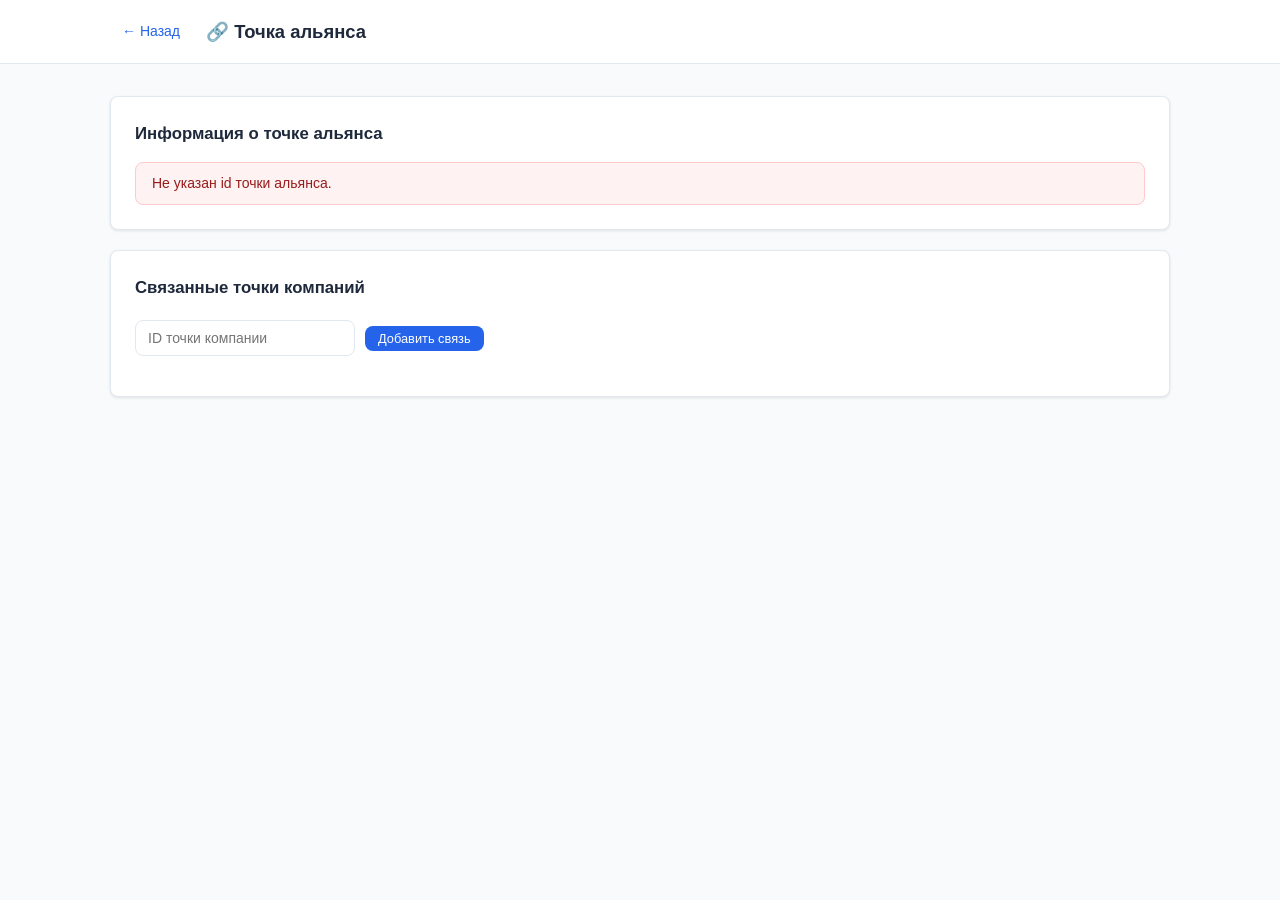
==== frontend/pages/alliance-point.html @ 225f723f "Добавляет реализацию для формы администратора приложения + мелкие фиксы и добавление updateAt колонк" ====
<!DOCTYPE html>
<html lang="ru">
<head>
  <meta charset="UTF-8" />
  <meta name="viewport" content="width=device-width, initial-scale=1.0" />
  <title>Точка альянса — Metrics Exchange</title>
  <link rel="stylesheet" href="../css/style.css" />
</head>
<body>

<!-- ============================================================
     Header
     ============================================================ -->
<header class="page-header">
  <div class="container">
    <a href="app-admin.html" id="backLink" class="btn btn-ghost">← Назад</a>
    <span class="page-title" id="pageTitle">🔗 Точка альянса</span>
  </div>
</header>

<!-- ============================================================
     Main Content
     ============================================================ -->
<main class="container">

  <!-- Alliance point detail -->
  <div class="card">
    <div class="toolbar" style="margin-bottom: 0;">
      <h2 class="card-title" style="margin: 0;">Информация о точке альянса</h2>
      <span class="toolbar-spacer"></span>
      <button id="deleteApBtn" class="btn btn-danger btn-sm" style="display:none;">Удалить точку</button>
    </div>
    <div id="apDetail" style="margin-top: 16px;">
      <div class="loading">Загрузка...</div>
    </div>
  </div>

  <!-- Linked company points -->
  <div class="card">
    <h2 class="card-title">Связанные точки компаний</h2>

    <!-- Add company point -->
    <form id="addCpForm" novalidate>
      <div class="toolbar">
        <input type="number" id="addCpId" class="form-control"
               placeholder="ID точки компании" style="max-width: 220px;" />
        <button type="submit" id="addCpBtn" class="btn btn-primary btn-sm">Добавить связь</button>
        <span class="toolbar-spacer"></span>
        <span id="cpAlert"></span>
      </div>
    </form>

    <div id="cpContent">
      <div class="loading">Загрузка...</div>
    </div>
  </div>

</main>

<!-- ============================================================
     Modal: Delete confirmation
     ============================================================ -->
<div class="modal-overlay" id="confirmModal" role="dialog" aria-modal="true">
  <div class="modal">
    <div class="modal-header">
      <h3 class="modal-title">Удаление точки альянса</h3>
      <button class="modal-close" data-close="confirmModal" aria-label="Закрыть">×</button>
    </div>
    <div>
      <div class="alert alert-warning" id="confirmText" style="margin-bottom: 16px;"></div>
      <div id="confirmAlert"></div>
      <div class="form-actions" style="justify-content: flex-end;">
        <button class="btn btn-secondary" data-close="confirmModal">Отмена</button>
        <button id="confirmOkBtn" class="btn btn-danger">Подтвердить удаление</button>
      </div>
    </div>
  </div>
</div>

<!-- ============================================================
     Scripts
     ============================================================ -->
<script src="../js/api.js"></script>
<script>
  /* id точки альянса из query-параметра ?id=... */
  var alliancePointId = new URLSearchParams(location.search).get('id');
  /* id альянса, к которому относится точка (известен после загрузки) */
  var currentAllianceId = null;

  var POINT_STATUSES = ['NEW', 'READY', 'IN_USE', 'IS_BEING_DECOMMISSIONED', 'DECOMMISSIONED'];
  var POINT_STATUS_LABELS = {
    NEW:                     ['badge-process', 'Новая'],
    READY:                   ['badge-accept',  'Готова'],
    IN_USE:                  ['badge-accept',  'Используется'],
    IS_BEING_DECOMMISSIONED: ['badge-process', 'Выводится из эксплуатации'],
    DECOMMISSIONED:          ['badge-default', 'Выведена из эксплуатации']
  };
  function pointStatusLabel(status) {
    var pair = POINT_STATUS_LABELS[status];
    return pair ? pair[1] : esc(status || '');
  }

  /* ============================================================
     Helpers
     ============================================================ */
  function esc(str) {
    if (str === null || str === undefined) return '';
    return String(str)
      .replace(/&/g, '&amp;').replace(/</g, '&lt;')
      .replace(/>/g, '&gt;').replace(/"/g, '&quot;');
  }
  function pointStatusBadge(status) {
    if (!status) return '<span class="badge badge-default">—</span>';
    var pair = POINT_STATUS_LABELS[status] || ['badge-default', esc(status)];
    return '<span class="badge ' + pair[0] + '">' + pair[1] + '</span>';
  }
  function showAlert(containerId, message, type) {
    var el = document.getElementById(containerId);
    if (!el) return;
    if (!message) { el.innerHTML = ''; return; }
    el.innerHTML = '<div class="alert alert-' + type + '">' + message + '</div>';
  }
  function openModal(id)  { document.getElementById(id).classList.add('open'); }
  function closeModal(id) { document.getElementById(id).classList.remove('open'); }

  /* ============================================================
     Загрузка и отрисовка точки альянса
     ============================================================ */
  function loadAlliancePoint() {
    if (!alliancePointId) {
      document.getElementById('apDetail').innerHTML =
        '<div class="alert alert-error">Не указан id точки альянса.</div>';
      document.getElementById('cpContent').innerHTML = '';
      return;
    }
    Api.getAlliancePoint(alliancePointId).then(renderAp).catch(function (err) {
      document.getElementById('apDetail').innerHTML =
        '<div class="alert alert-error">Ошибка загрузки точки: ' + esc(err.message) + '</div>';
      document.getElementById('cpContent').innerHTML = '';
    });
  }

  /** Отрисовывает детали точки альянса и список связанных точек компаний. */
  function renderAp(ap) {
    document.getElementById('pageTitle').textContent = '🔗 Точка альянса #' + ap.id;
    document.getElementById('deleteApBtn').style.display = '';

    /* Ссылка "Назад" ведёт на страницу альянса */
    currentAllianceId = ap.allianceId;
    if (ap.allianceId !== undefined && ap.allianceId !== null) {
      var back = document.getElementById('backLink');
      back.href = 'alliance.html?id=' + encodeURIComponent(ap.allianceId);
      back.textContent = '← К альянсу';
    }

    var statusOptions = POINT_STATUSES.map(function (s) {
      var sel = (s === ap.status) ? ' selected' : '';
      return '<option value="' + s + '"' + sel + '>' + pointStatusLabel(s) + '</option>';
    }).join('');

    document.getElementById('apDetail').innerHTML =
      '<div class="detail-grid" style="margin-bottom: 16px;">' +
        '<div class="detail-item"><div class="detail-label">ID</div>' +
          '<div class="detail-value"><strong>#' + esc(ap.id) + '</strong></div></div>' +
        '<div class="detail-item"><div class="detail-label">Формат</div>' +
          '<div class="detail-value">' + esc(ap.format || '—') + '</div></div>' +
        '<div class="detail-item"><div class="detail-label">Статус</div>' +
          '<div class="detail-value" id="statusBadge">' + pointStatusBadge(ap.status) + '</div></div>' +
      '</div>' +

      '<form id="statusForm" novalidate>' +
        '<div class="form-group" style="margin-bottom: 14px;">' +
          '<label class="form-label" for="editApStatus">Изменить статус</label>' +
          '<select id="editApStatus" class="form-control" style="max-width: 320px;">' + statusOptions + '</select>' +
        '</div>' +
        '<div id="statusAlert"></div>' +
        '<div class="form-actions">' +
          '<button type="submit" id="saveStatusBtn" class="btn btn-primary">Сохранить статус</button>' +
        '</div>' +
      '</form>';

    document.getElementById('statusForm').addEventListener('submit', function (ev) {
      ev.preventDefault();
      var saveBtn = document.getElementById('saveStatusBtn');
      saveBtn.disabled = true; saveBtn.textContent = 'Сохранение...';
      Api.updateAlliancePoint(ap.id, { newStatus: document.getElementById('editApStatus').value })
        .then(function (updated) {
          document.getElementById('statusBadge').innerHTML = pointStatusBadge(updated.status);
          showAlert('statusAlert', '✓ Статус обновлён', 'success');
        })
        .catch(function (err) {
          showAlert('statusAlert', 'Ошибка: ' + esc(err.message), 'error');
        })
        .finally(function () { saveBtn.disabled = false; saveBtn.textContent = 'Сохранить статус'; });
    });

    var companyPoints = ap.companyPoints || [];
    if (!companyPoints.length) {
      document.getElementById('cpContent').innerHTML =
        '<div class="empty-state"><div class="empty-state-icon">🏢</div><p>Связанных точек компаний нет</p></div>';
      return;
    }
    var rows = companyPoints.map(function (cp) {
      return '<tr>' +
        '<td style="width:70px;color:var(--text-muted)">#' + esc(cp.id) + '</td>' +
        '<td>' + esc(cp.url || '—') + '</td>' +
        '<td>' + (cp.companyId ? esc(cp.companyId) : '—') + '</td>' +
        '<td>' + pointStatusBadge(cp.status) + '</td>' +
        '<td style="width:50px;text-align:center;">' +
          '<button class="btn-trash" title="Отвязать" onclick="removeCp(' + cp.id + ')">🗑</button>' +
        '</td>' +
      '</tr>';
    }).join('');
    document.getElementById('cpContent').innerHTML =
      '<div class="table-wrapper"><table>' +
        '<thead><tr><th>ID</th><th>URL</th><th>ID компании</th><th>Статус</th><th></th></tr></thead>' +
        '<tbody>' + rows + '</tbody>' +
      '</table></div>';
  }

  /* ============================================================
     Добавление / удаление связей с точками компаний
     ============================================================ */
  document.getElementById('addCpForm').addEventListener('submit', function (e) {
    e.preventDefault();
    var cpId = document.getElementById('addCpId').value.trim();
    showAlert('cpAlert', '', 'error');
    if (!cpId) { showAlert('cpAlert', 'Укажите ID точки компании.', 'error'); return; }

    var btn = document.getElementById('addCpBtn');
    btn.disabled = true; btn.textContent = 'Добавление...';
    Api.addCompanyPointToAlliancePoint(alliancePointId, cpId)
      .then(function (updated) {
        document.getElementById('addCpId').value = '';
        renderAp(updated);
      })
      .catch(function (err) { showAlert('cpAlert', 'Ошибка: ' + esc(err.message), 'error'); })
      .finally(function () { btn.disabled = false; btn.textContent = 'Добавить связь'; });
  });

  function removeCp(companyPointId) {
    Api.deleteCompanyPointFromAlliancePoint(alliancePointId, companyPointId)
      .then(function (updated) { renderAp(updated); })
      .catch(function (err) { showAlert('cpAlert', 'Ошибка: ' + esc(err.message), 'error'); });
  }

  /* ============================================================
     Удаление точки альянса
     ============================================================ */
  document.getElementById('deleteApBtn').addEventListener('click', function () {
    document.getElementById('confirmText').innerHTML =
      '<strong>Внимание!</strong> Удалить точку альянса <strong>#' + esc(alliancePointId) +
      '</strong>? Действие необратимо.';
    showAlert('confirmAlert', '', 'error');
    openModal('confirmModal');
  });

  document.getElementById('confirmOkBtn').addEventListener('click', function () {
    var btn = document.getElementById('confirmOkBtn');
    btn.disabled = true; btn.textContent = 'Удаление...';
    Api.deleteAlliancePoint(alliancePointId)
      .then(function () {
        closeModal('confirmModal');
        var backHref = (currentAllianceId !== undefined && currentAllianceId !== null)
          ? 'alliance.html?id=' + encodeURIComponent(currentAllianceId)
          : 'app-admin.html';
        document.getElementById('apDetail').innerHTML =
          '<div class="alert alert-success">✓ Точка альянса удалена. ' +
          '<a href="' + backHref + '">Вернуться к альянсу</a></div>';
        document.getElementById('cpContent').innerHTML = '';
        document.getElementById('deleteApBtn').style.display = 'none';
        document.getElementById('addCpForm').style.display = 'none';
      })
      .catch(function (err) {
        showAlert('confirmAlert', 'Ошибка: ' + esc(err.message), 'error');
      })
      .finally(function () { btn.disabled = false; btn.textContent = 'Подтвердить удаление'; });
  });

  /* ============================================================
     Modal close handlers
     ============================================================ */
  document.querySelectorAll('[data-close]').forEach(function (el) {
    el.addEventListener('click', function () { closeModal(el.dataset.close); });
  });
  document.getElementById('confirmModal').addEventListener('click', function (e) {
    if (e.target === this) this.classList.remove('open');
  });
  document.addEventListener('keydown', function (e) {
    if (e.key === 'Escape') closeModal('confirmModal');
  });

  /* ============================================================
     Init
     ============================================================ */
  loadAlliancePoint();
</script>

</body>
</html>
---- frontend/css/style.css ----
/* ============================================================
   Metrics Exchange — Global Styles
   ============================================================ */

:root {
  --primary:       #2563eb;
  --primary-dark:  #1d4ed8;
  --primary-light: #dbeafe;
  --danger:        #dc2626;
  --success:       #16a34a;
  --bg:            #f8fafc;
  --surface:       #ffffff;
  --border:        #e2e8f0;
  --text:          #1e293b;
  --text-muted:    #64748b;
  --radius:        8px;
  --shadow:        0 1px 3px rgba(0, 0, 0, 0.1);
}

/* ---- Reset ---- */
*, *::before, *::after { box-sizing: border-box; margin: 0; padding: 0; }

body {
  font-family: -apple-system, BlinkMacSystemFont, 'Segoe UI', Roboto, 'Helvetica Neue', sans-serif;
  background: var(--bg);
  color: var(--text);
  line-height: 1.5;
  min-height: 100vh;
}

/* ---- Layout ---- */
.container {
  max-width: 1100px;
  margin: 0 auto;
  padding: 0 20px;
}

/* ---- Page Header ---- */
.page-header {
  background: var(--surface);
  border-bottom: 1px solid var(--border);
  padding: 14px 0;
  margin-bottom: 32px;
  position: sticky;
  top: 0;
  z-index: 50;
}

.page-header .container {
  display: flex;
  align-items: center;
  gap: 14px;
}

.page-title {
  font-size: 1.15rem;
  font-weight: 600;
  color: var(--text);
}

/* ---- Buttons ---- */
.btn {
  display: inline-flex;
  align-items: center;
  gap: 6px;
  padding: 9px 18px;
  border: none;
  border-radius: var(--radius);
  font-size: 0.875rem;
  font-weight: 500;
  cursor: pointer;
  transition: background 0.15s, opacity 0.15s, transform 0.1s;
  text-decoration: none;
  white-space: nowrap;
}

.btn:disabled { opacity: 0.55; cursor: not-allowed; }
.btn:not(:disabled):active { transform: scale(0.97); }

.btn-primary        { background: var(--primary);  color: #fff; }
.btn-primary:not(:disabled):hover  { background: var(--primary-dark); }

.btn-secondary      { background: var(--border);   color: var(--text); }
.btn-secondary:not(:disabled):hover { background: #cbd5e1; }

.btn-ghost          { background: transparent; color: var(--primary); padding: 7px 12px; }
.btn-ghost:hover    { background: var(--primary-light); }

.btn-danger         { background: var(--danger);  color: #fff; }
.btn-danger:not(:disabled):hover  { background: #b91c1c; }

.btn-sm  { padding: 5px 13px; font-size: 0.8rem; }

/* Иконка-кнопка удаления (корзина) в строках таблицы */
.btn-trash {
  background: transparent;
  color: var(--danger);
  border: none;
  cursor: pointer;
  font-size: 1rem;
  line-height: 1;
  padding: 5px 8px;
  border-radius: 6px;
}
.btn-trash:hover { background: #fef2f2; }

/* ---- Home Page ---- */
.home-page {
  display: flex;
  flex-direction: column;
  align-items: center;
  justify-content: center;
  min-height: calc(100vh - 68px);
  padding: 32px 20px;
}

.home-title {
  font-size: 1.9rem;
  font-weight: 700;
  text-align: center;
  margin-bottom: 8px;
}

.home-subtitle {
  color: var(--text-muted);
  margin-bottom: 36px;
  font-size: 1rem;
}

.nav-buttons {
  display: flex;
  flex-direction: column;
  gap: 10px;
  width: 100%;
  max-width: 440px;
}

.nav-btn {
  display: flex;
  align-items: center;
  gap: 14px;
  padding: 16px 20px;
  background: var(--surface);
  border: 1px solid var(--border);
  border-radius: var(--radius);
  text-decoration: none;
  color: var(--text);
  font-size: 0.95rem;
  font-weight: 500;
  cursor: pointer;
  transition: border-color 0.15s, box-shadow 0.15s, background 0.15s;
  box-shadow: var(--shadow);
}

.nav-btn:hover {
  border-color: var(--primary);
  box-shadow: 0 0 0 3px var(--primary-light), var(--shadow);
  background: #fafcff;
}

.nav-btn-icon { font-size: 1.3rem; flex-shrink: 0; }
.nav-btn-desc { font-size: 0.8rem; color: var(--text-muted); font-weight: 400; }

/* ---- Coming soon ---- */
.coming-soon {
  display: flex;
  flex-direction: column;
  align-items: center;
  justify-content: center;
  min-height: calc(100vh - 120px);
  gap: 12px;
  color: var(--text-muted);
}
.coming-soon-icon { font-size: 4rem; }
.coming-soon h2   { font-size: 1.4rem; color: var(--text); }

/* ---- Tabs ---- */
.tabs {
  display: flex;
  border-bottom: 2px solid var(--border);
  margin-bottom: 24px;
  gap: 0;
  overflow-x: auto;
}

.tab-btn {
  padding: 10px 20px;
  background: transparent;
  border: none;
  border-bottom: 2px solid transparent;
  margin-bottom: -2px;
  cursor: pointer;
  font-size: 0.9rem;
  color: var(--text-muted);
  transition: color 0.15s, border-color 0.15s;
  white-space: nowrap;
  font-weight: 500;
}

.tab-btn.active {
  color: var(--primary);
  border-bottom-color: var(--primary);
}

.tab-panel         { display: none; }
.tab-panel.active  { display: block; }

/* ---- Card ---- */
.card {
  background: var(--surface);
  border: 1px solid var(--border);
  border-radius: var(--radius);
  padding: 24px;
  margin-bottom: 20px;
  box-shadow: var(--shadow);
}

.card-title {
  font-size: 1.05rem;
  font-weight: 600;
  margin-bottom: 20px;
  color: var(--text);
}

/* ---- Forms ---- */
.form-grid {
  display: grid;
  grid-template-columns: 1fr 1fr;
  gap: 16px;
}

@media (max-width: 640px) {
  .form-grid { grid-template-columns: 1fr; }
}

.form-group           { display: flex; flex-direction: column; gap: 5px; }
.form-group.full-width { grid-column: 1 / -1; }

.form-label {
  font-size: 0.82rem;
  font-weight: 600;
  color: var(--text);
  letter-spacing: 0.01em;
}

.form-control {
  padding: 9px 12px;
  border: 1px solid var(--border);
  border-radius: var(--radius);
  font-size: 0.875rem;
  color: var(--text);
  background: var(--surface);
  width: 100%;
  transition: border-color 0.15s, box-shadow 0.15s;
  font-family: inherit;
}

.form-control:focus {
  outline: none;
  border-color: var(--primary);
  box-shadow: 0 0 0 3px var(--primary-light);
}

select.form-control   { cursor: pointer; }
textarea.form-control { resize: vertical; min-height: 80px; }

.form-actions {
  margin-top: 20px;
  display: flex;
  align-items: center;
  gap: 14px;
  flex-wrap: wrap;
}

/* ---- Alerts ---- */
.alert {
  padding: 10px 16px;
  border-radius: var(--radius);
  font-size: 0.875rem;
}

.alert-success { background: #f0fdf4; color: #166534; border: 1px solid #bbf7d0; }
.alert-error   { background: #fef2f2; color: #991b1b; border: 1px solid #fecaca; }
.alert-warning { background: #fffbeb; color: #92400e; border: 1px solid #fde68a; }

/* ---- Utility ---- */
.hidden { display: none !important; }

/* Inline-метка с чекбоксом (фильтры статусов) */
.cb-label {
  display: inline-flex;
  align-items: center;
  gap: 6px;
  font-size: 0.875rem;
  cursor: pointer;
}

/* Окошко предпросмотра выбранных значений (chips) */
.chips-box {
  display: flex;
  flex-wrap: wrap;
  gap: 6px;
  margin-top: 8px;
  min-height: 34px;
  padding: 6px 8px;
  border: 1px dashed var(--border);
  border-radius: var(--radius);
  background: #f8fafc;
}
.chips-empty { color: var(--text-muted); font-size: 0.8rem; align-self: center; }
.chip {
  display: inline-flex;
  align-items: center;
  gap: 4px;
  background: var(--primary-light);
  color: var(--primary-dark);
  border-radius: 999px;
  padding: 3px 4px 3px 10px;
  font-size: 0.8rem;
}
.chip button {
  border: none;
  background: transparent;
  cursor: pointer;
  color: var(--primary-dark);
  font-size: 0.95rem;
  line-height: 1;
  padding: 0 3px;
}
.chip button:hover { color: var(--danger); }

/* ---- Company select button (открывает модалку выбора компании) ---- */
.company-select-btn {
  text-align: left;
  cursor: pointer;
  background: #fff;
  width: 100%;
}
.company-select-btn:hover { border-color: var(--primary); }

/* ---- Company picker list (скроллируемый список с подгрузкой) ---- */
.picker-list {
  max-height: 340px;
  overflow-y: auto;
  border: 1px solid var(--border);
  border-radius: var(--radius);
  margin-top: 12px;
}
.picker-item {
  padding: 10px 14px;
  cursor: pointer;
  border-bottom: 1px solid var(--border);
}
.picker-item:last-child { border-bottom: none; }
.picker-item:hover { background: #f0f7ff; }
.picker-item-id { color: var(--text-muted); font-size: 0.8rem; }

/* ---- Toolbar ---- */
.toolbar {
  display: flex;
  align-items: center;
  gap: 10px;
  flex-wrap: wrap;
  margin-bottom: 16px;
}

.toolbar-spacer { flex: 1; min-width: 8px; }

/* ---- Table ---- */
.table-wrapper { overflow-x: auto; border-radius: var(--radius); border: 1px solid var(--border); }

table {
  width: 100%;
  border-collapse: collapse;
  font-size: 0.875rem;
}

thead tr { background: #f8fafc; }

th {
  padding: 10px 14px;
  text-align: left;
  font-weight: 600;
  font-size: 0.75rem;
  text-transform: uppercase;
  letter-spacing: 0.04em;
  color: var(--text-muted);
  border-bottom: 1px solid var(--border);
  white-space: nowrap;
}

td {
  padding: 11px 14px;
  border-bottom: 1px solid var(--border);
  color: var(--text);
  vertical-align: middle;
}

tbody tr:last-child td { border-bottom: none; }
tbody tr.clickable { cursor: pointer; }
tbody tr.clickable:hover td { background: #f0f7ff; }

/* ---- Badges ---- */
.badge {
  display: inline-block;
  padding: 2px 10px;
  border-radius: 999px;
  font-size: 0.72rem;
  font-weight: 700;
  letter-spacing: 0.02em;
  white-space: nowrap;
}

.badge-accept  { background: #f0fdf4; color: #166534; }
.badge-reject  { background: #fef2f2; color: #991b1b; }
.badge-process { background: #eff6ff; color: #1d4ed8; }
.badge-default { background: #f1f5f9; color: #475569; }

/* ---- Pagination ---- */
.pagination {
  display: flex;
  align-items: center;
  justify-content: center;
  gap: 10px;
  margin-top: 20px;
  flex-wrap: wrap;
}

.page-info {
  font-size: 0.82rem;
  color: var(--text-muted);
  min-width: 120px;
  text-align: center;
}

/* ---- Modal ---- */
.modal-overlay {
  display: none;
  position: fixed;
  inset: 0;
  background: rgba(0, 0, 0, 0.45);
  z-index: 200;
  align-items: center;
  justify-content: center;
  padding: 20px;
}

.modal-overlay.open { display: flex; }

.modal {
  background: var(--surface);
  border-radius: 12px;
  padding: 28px;
  max-width: 620px;
  width: 100%;
  max-height: 85vh;
  overflow-y: auto;
  box-shadow: 0 20px 60px rgba(0, 0, 0, 0.2);
  animation: modalIn 0.18s ease;
}

@keyframes modalIn {
  from { transform: scale(0.95); opacity: 0; }
  to   { transform: scale(1);    opacity: 1; }
}

.modal-header {
  display: flex;
  align-items: center;
  justify-content: space-between;
  margin-bottom: 20px;
  padding-bottom: 14px;
  border-bottom: 1px solid var(--border);
}

.modal-title { font-size: 1.05rem; font-weight: 600; }

.modal-close {
  background: transparent;
  border: none;
  cursor: pointer;
  font-size: 1.6rem;
  color: var(--text-muted);
  line-height: 1;
  padding: 2px 6px;
  border-radius: 4px;
  transition: background 0.15s;
}

.modal-close:hover { background: var(--border); }

/* ---- Detail Grid ---- */
.detail-grid {
  display: grid;
  grid-template-columns: 1fr 1fr;
  gap: 16px 24px;
}

@media (max-width: 480px) {
  .detail-grid { grid-template-columns: 1fr; }
}

.detail-item {}

.detail-label {
  font-size: 0.72rem;
  font-weight: 700;
  color: var(--text-muted);
  text-transform: uppercase;
  letter-spacing: 0.05em;
  margin-bottom: 4px;
}

.detail-value {
  font-size: 0.9rem;
  color: var(--text);
  word-break: break-word;
}

.detail-item.span-2 { grid-column: 1 / -1; }

/* ---- Empty State ---- */
.empty-state {
  text-align: center;
  padding: 52px 20px;
  color: var(--text-muted);
}

.empty-state-icon { font-size: 3rem; margin-bottom: 12px; }
.empty-state p    { font-size: 0.9rem; }

/* ---- Loading ---- */
.loading {
  text-align: center;
  padding: 36px;
  color: var(--text-muted);
  font-size: 0.9rem;
}

.loading::before {
  content: '';
  display: inline-block;
  width: 18px;
  height: 18px;
  border: 2px solid var(--border);
  border-top-color: var(--primary);
  border-radius: 50%;
  animation: spin 0.7s linear infinite;
  margin-right: 10px;
  vertical-align: middle;
}

@keyframes spin {
  to { transform: rotate(360deg); }
}

/* ---- Divider ---- */
.divider {
  border: none;
  border-top: 1px solid var(--border);
  margin: 20px 0;
}

/* ---- Hint text ---- */
.hint {
  font-size: 0.8rem;
  color: var(--text-muted);
  margin-top: 8px;
}
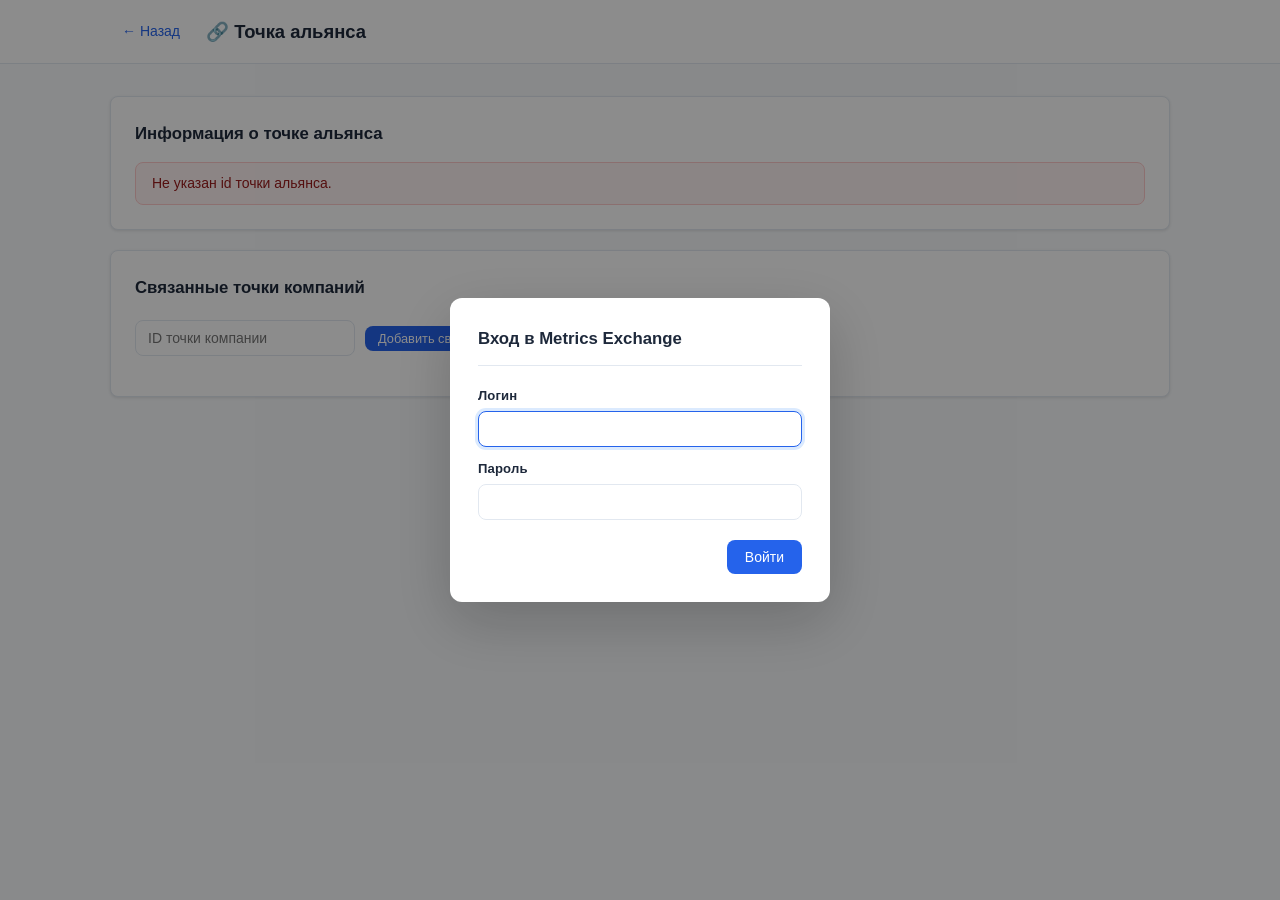
==== commit 28512b6c: "Добавляет http-basic авторизацию на фронтенд + рест для обновления компании" ====
--- a/frontend/pages/alliance-point.html
+++ b/frontend/pages/alliance-point.html
@@ -80,6 +80,7 @@
 <!-- ============================================================
      Scripts
      ============================================================ -->
+<script src="../js/auth.js"></script>
 <script src="../js/api.js"></script>
 <script>
   /* id точки альянса из query-параметра ?id=... */
--- a/frontend/css/style.css
+++ b/frontend/css/style.css
@@ -174,6 +174,53 @@
 .coming-soon-icon { font-size: 4rem; }
 .coming-soon h2   { font-size: 1.4rem; color: var(--text); }
 
+/* ---- Top navigation (узкая панель сверху ролевых страниц) ---- */
+.top-nav {
+  display: flex;
+  align-items: center;
+  gap: 4px;
+  padding: 6px 24px;
+  background: #fff;
+  border-bottom: 1px solid var(--border);
+  position: sticky;
+  top: 0;
+  z-index: 50;
+  box-shadow: 0 1px 3px rgba(0,0,0,0.04);
+}
+.top-nav-btn {
+  background: transparent;
+  border: none;
+  padding: 6px 12px;
+  border-radius: 6px;
+  font-size: 0.85rem;
+  font-weight: 500;
+  cursor: pointer;
+  color: var(--text);
+  white-space: nowrap;
+  transition: background 0.12s, color 0.12s;
+}
+.top-nav-btn:hover { background: var(--primary-light); color: var(--primary-dark); }
+.top-nav-btn.active { background: var(--primary); color: #fff; }
+.top-nav-home {
+  margin-left: auto;
+  color: var(--text-muted);
+  font-size: 0.8rem;
+  text-decoration: none;
+  padding: 4px 8px;
+}
+.top-nav-home:hover { color: var(--primary); }
+
+/* Отступ от верхней панели до контента */
+.top-nav + main { padding-top: 32px; }
+
+/* ---- About page ---- */
+.about-page { max-width: 760px; margin: 0 auto; }
+.about-page h2 { font-size: 1.4rem; margin-bottom: 14px; }
+.about-page h3 { font-size: 1.05rem; margin-top: 18px; margin-bottom: 6px; color: var(--primary-dark); }
+.about-page p  { line-height: 1.6; margin-bottom: 10px; color: var(--text); }
+.about-page ul { padding-left: 22px; margin-bottom: 10px; line-height: 1.6; }
+.about-page li { margin-bottom: 4px; }
+
 /* ---- Tabs ---- */
 .tabs {
   display: flex;
